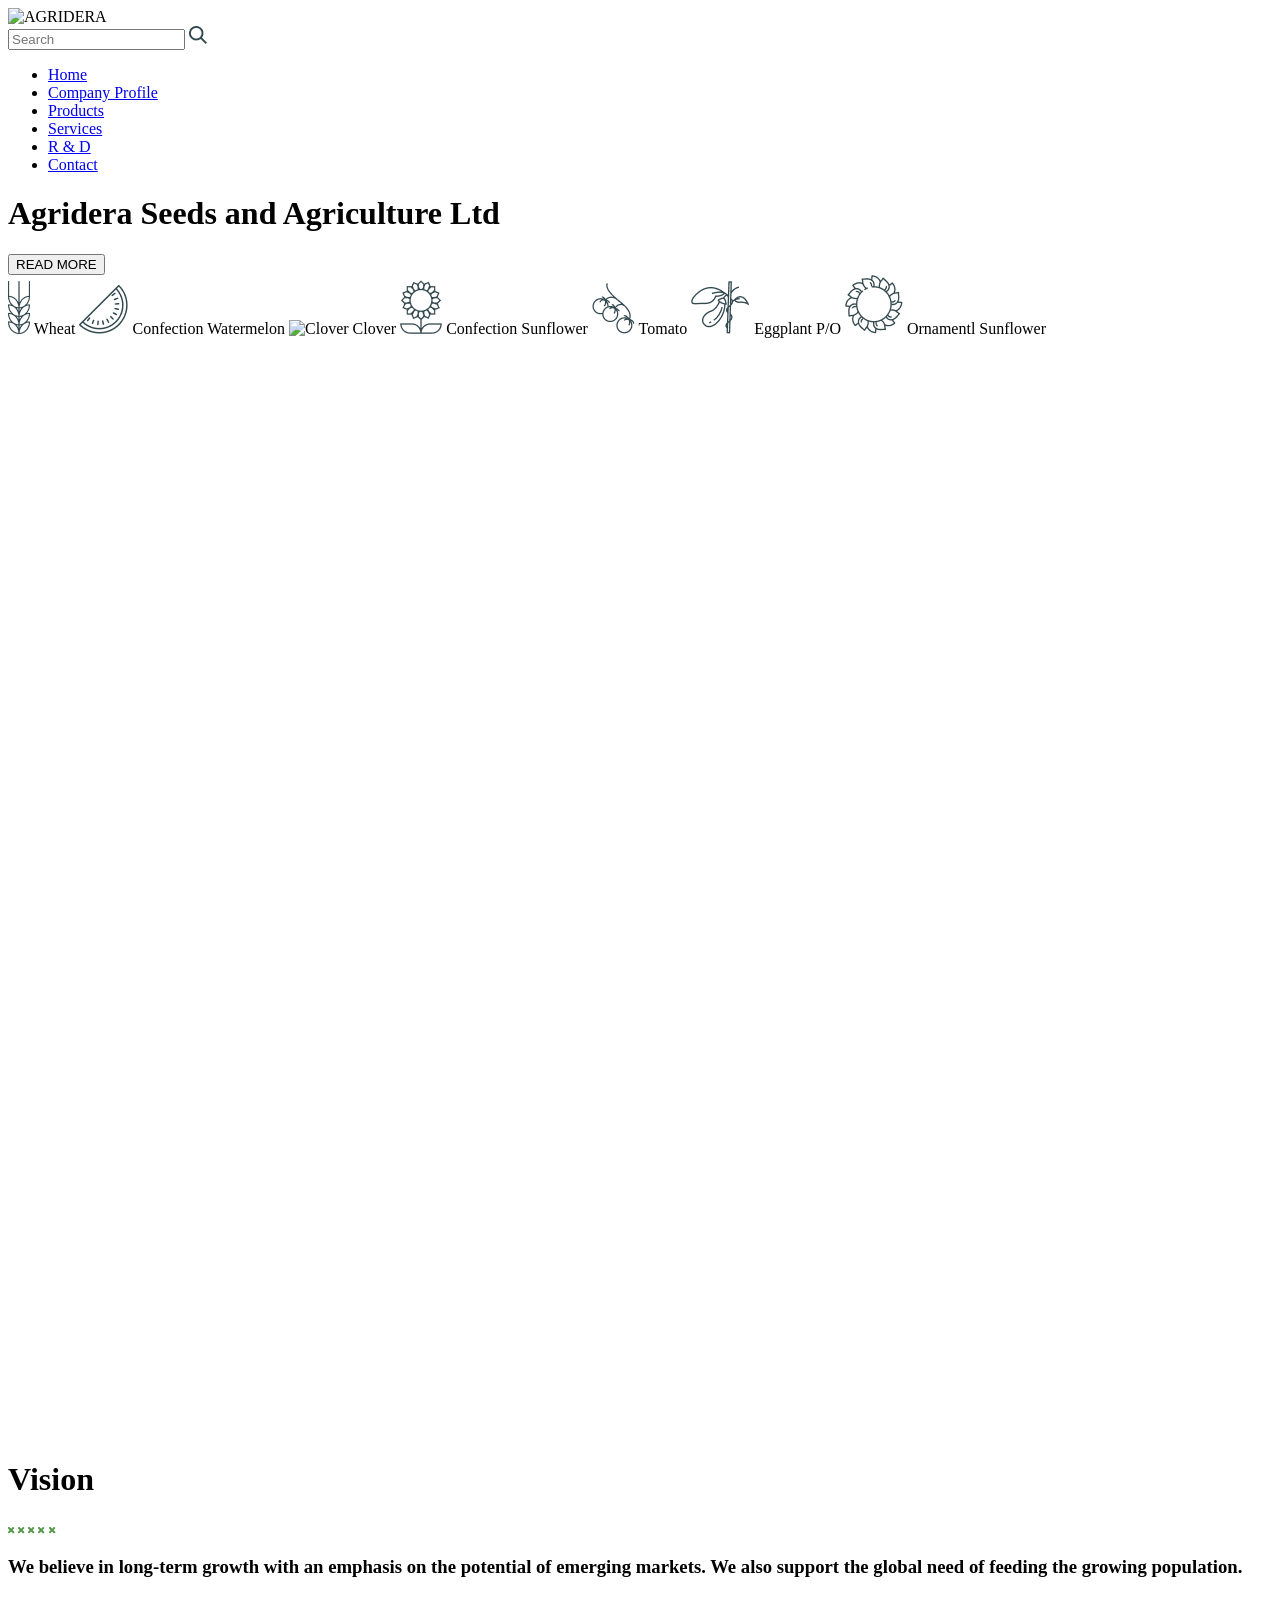
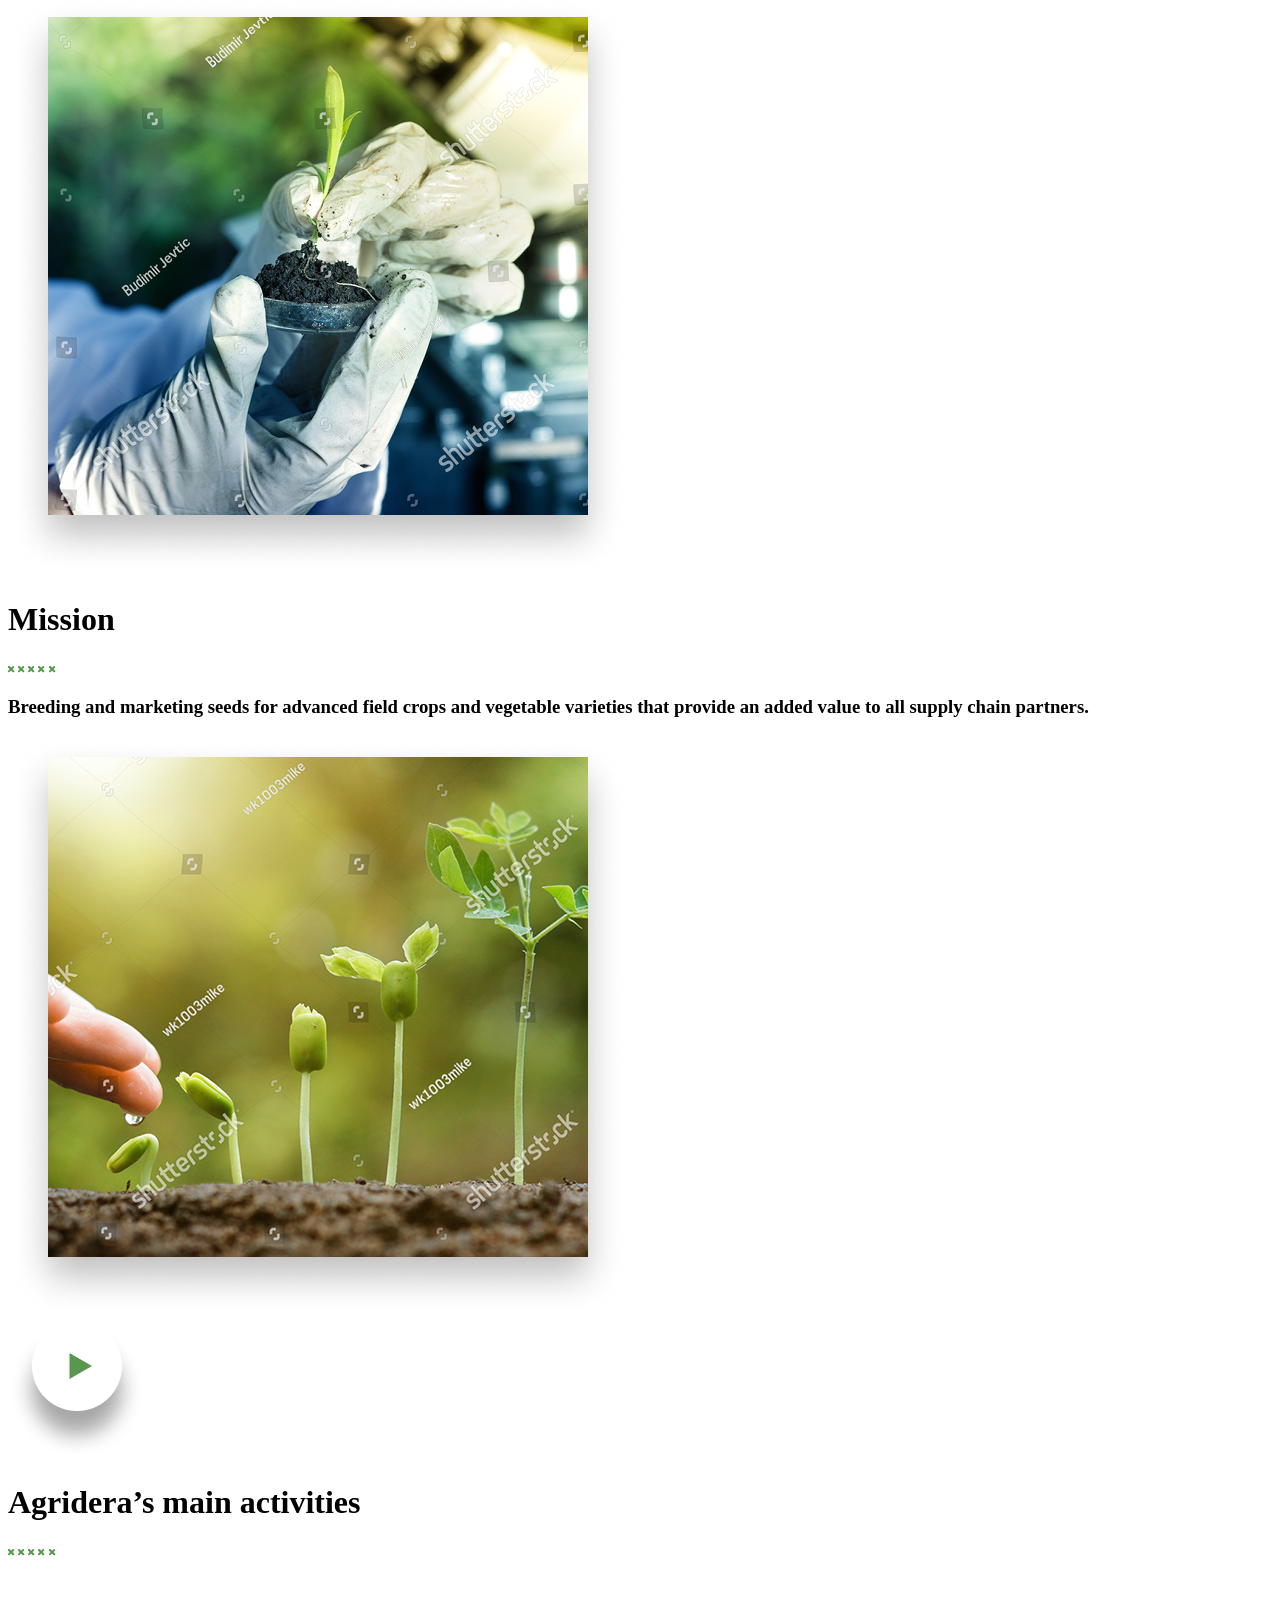
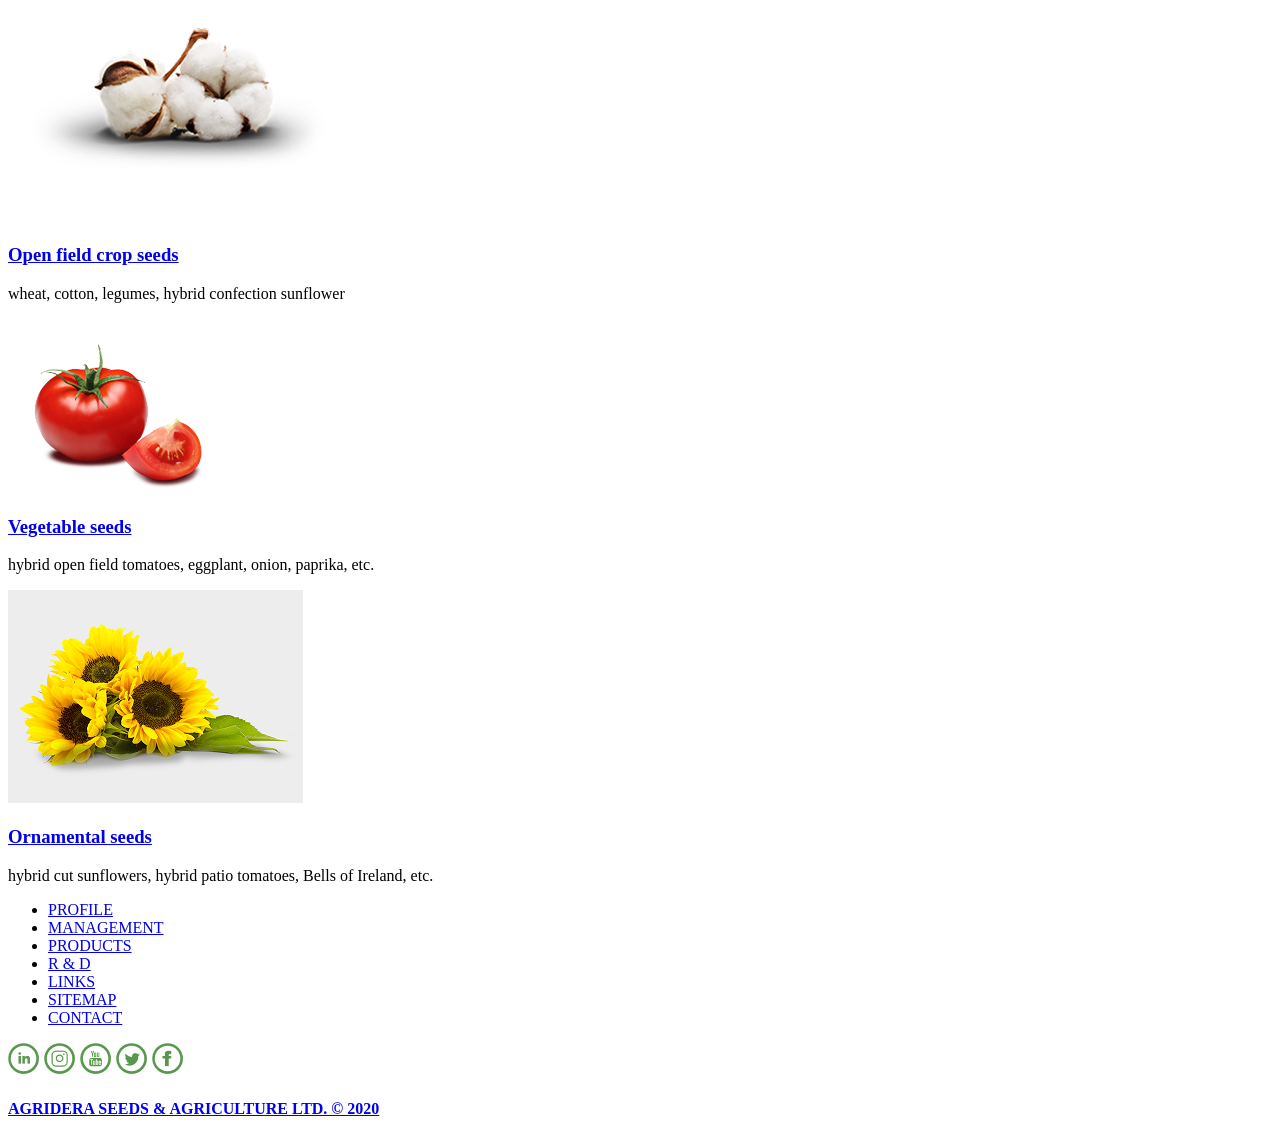
==== index.html @ d7cf4817 "Add files via upload" ====
<!DOCTYPE html>
<html lang="uk">
    
<head>
    <meta charset="UTF-8">
    <meta name="viewport" content="width=device-width, initial-scale=1.0">
    <title>Homepage</title>
    <link rel="stylesheet" href="Homepage.style.css">
    <link rel="img" type="image/png" href="img/Logo.png">
</head>
<body>
<div class="bg">
<!-- Шапка -->

<header>
    <div class="logo">
        <img src="img/logo.png" alt="AGRIDERA">
    </div>
    <div class="search">
        <input type="text" placeholder="Search">
        <a href="#"><img src="img/icon/ico_search.png" alt="Search img" class="search-img"></a>
        
    </div>
    <div class="podmeny">
        <nav>
            <ul>
                <li><a href="#home">Home</a></li>
                <li><a href="#company-profile">Company Profile</a></li>
                <li><a href="#products">Products</a></li>
                <li><a href="#services">Services</a></li>
                <li><a href="#rnd">R & D</a></li>
                <li><a href="#contact">Contact</a></li>
            </ul>
        </nav>
    </div>
</header> 
    <div class="header-text">
        <h1>Agridera Seeds and Agriculture Ltd</h1>
        <button>READ MORE</button>
    </div>
</div>

<div class="tags">
    <span><img src="img/Kolos.png" alt="Wheat"> Wheat</span>
    <span><img src="img/Water.png" alt="Confection Watermelon"> Confection Watermelon</span>
    <span><img src="img/klewer.png" alt="Clover"> Clover</span>
    <span><img src="img/San.png" alt="Confection Sunflower"> Confection Sunflower</span>
    <span><img src="img/Cheri.png" alt="Tomato"> Tomato</span>
    <span><img src="img/Bakl.png" alt="Eggplant P/O"> Eggplant P/O</span>
    <span><img src="img/Ornament.png" alt="Ornamentl Sunflower"> Ornamentl Sunflower</span>

</div>

<div class="back">

    <div class="bg2">
        <img src="img/bg2.png" alt="bg2">
        <div class="opis">
            <h1>Vision</h1>
            <img src="img/Union.png" alt="Union">
            <h3>We believe in long-term growth with an emphasis on the potential of emerging markets. We also support the global need of feeding the growing population.</h3>
        </div>
        <div class="Union2">
            <img src="img/img2.png" alt="Union2">
        </div>
        <div class="opis2">
            <h1>Mission</h1>
            <img src="img/Union.png" alt="Union">
            <h3>Breeding and marketing seeds for advanced field crops and vegetable varieties that provide an added value to all supply chain partners.</h3>
        </div>
        <div class="Rost">
            <img src="img/img1.png" alt="Rost">
        </div>
        <div class="but1">
            <img src="img/btn_play.png" alt="btn">
        </div>
    </div>

    <div class="container">
        <h1 class="title">Agridera’s main activities</h1>
        <div class="star">
            <img src="img/Union.png" alt="Union">
        </div>
        <div class="cards">
            <div class="card">
                <a href="#">
                    <img src="img/onion.png" alt="Cotton">
                </a>
                <h3><a href="#">Open field crop seeds</a></h3>
                <p>wheat, cotton, legumes, hybrid confection sunflower</p>
            </div>
            <div class="card">
                <a href="#">
                    <img src="img/tomato.png" alt="Tomato">
                </a>
                <h3><a href="#">Vegetable seeds</a></h3>
                <p>hybrid open field tomatoes, eggplant, onion, paprika, etc.</p>
            </div>
            <div class="card">
                <a href="#">
                    <img src="img/31.png" alt="Sunflower">
                </a>
                <h3><a href="#">Ornamental seeds</a></h3>
                <p>hybrid cut sunflowers, hybrid patio tomatoes, Bells of Ireland, etc.</p>
            </div>
        </div>
    </div>
</div>
<div class="back2">
    <div class="podfuter">
        <nav>
            <ul>
                <li><a href="#">PROFILE</a></li>
                <li><a href="#">MANAGEMENT</a></li>
                <li><a href="#">PRODUCTS</a></li>
                <li><a href="#">R & D</a></li>
                <li><a href="#">LINKS</a></li>
                <li><a href="#">SITEMAP</a></li>
                <li><a href="#">CONTACT</a></li>
            </ul>
        </nav>
        <div class="social-icons">
            <a href="#"><img src="img/icon/Ico_in.png" alt="IN"></a>
            <a href="#"><img src="img/icon/Ico_inst.png" alt="Instagram"></a>
            <a href="#"><img src="img/icon/Ico_tube.png" alt="Youtube"></a>
            <a href="#"><img src="img/icon/Ico_tw.png" alt="Twiter"></a>
            <a href="#"><img src="img/icon/Ico_fb.png" alt="Facebook"></a>
        </div>
    </div>
</div>
<div class="futer">
    <a href="#"><h4>AGRIDERA SEEDS & AGRICULTURE LTD. © 2020</h4></a>
</div>
</body>
</html>
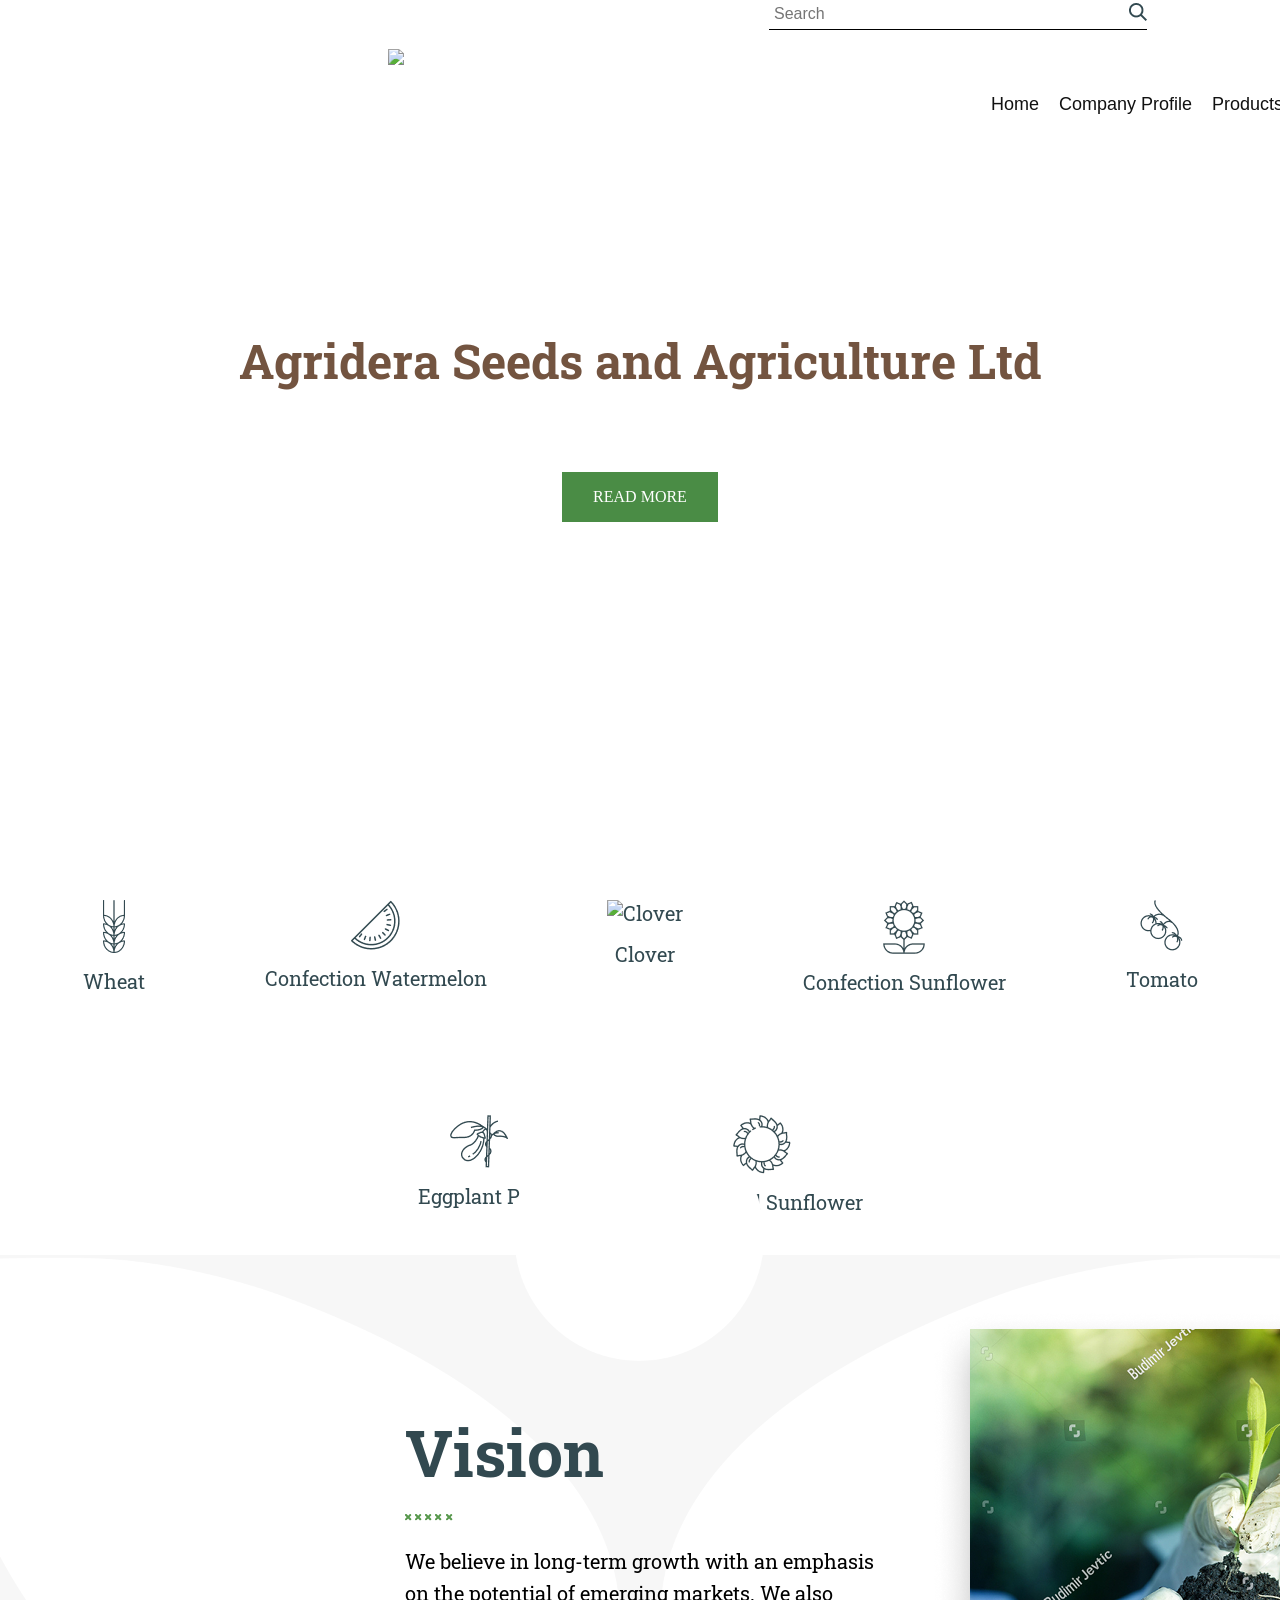
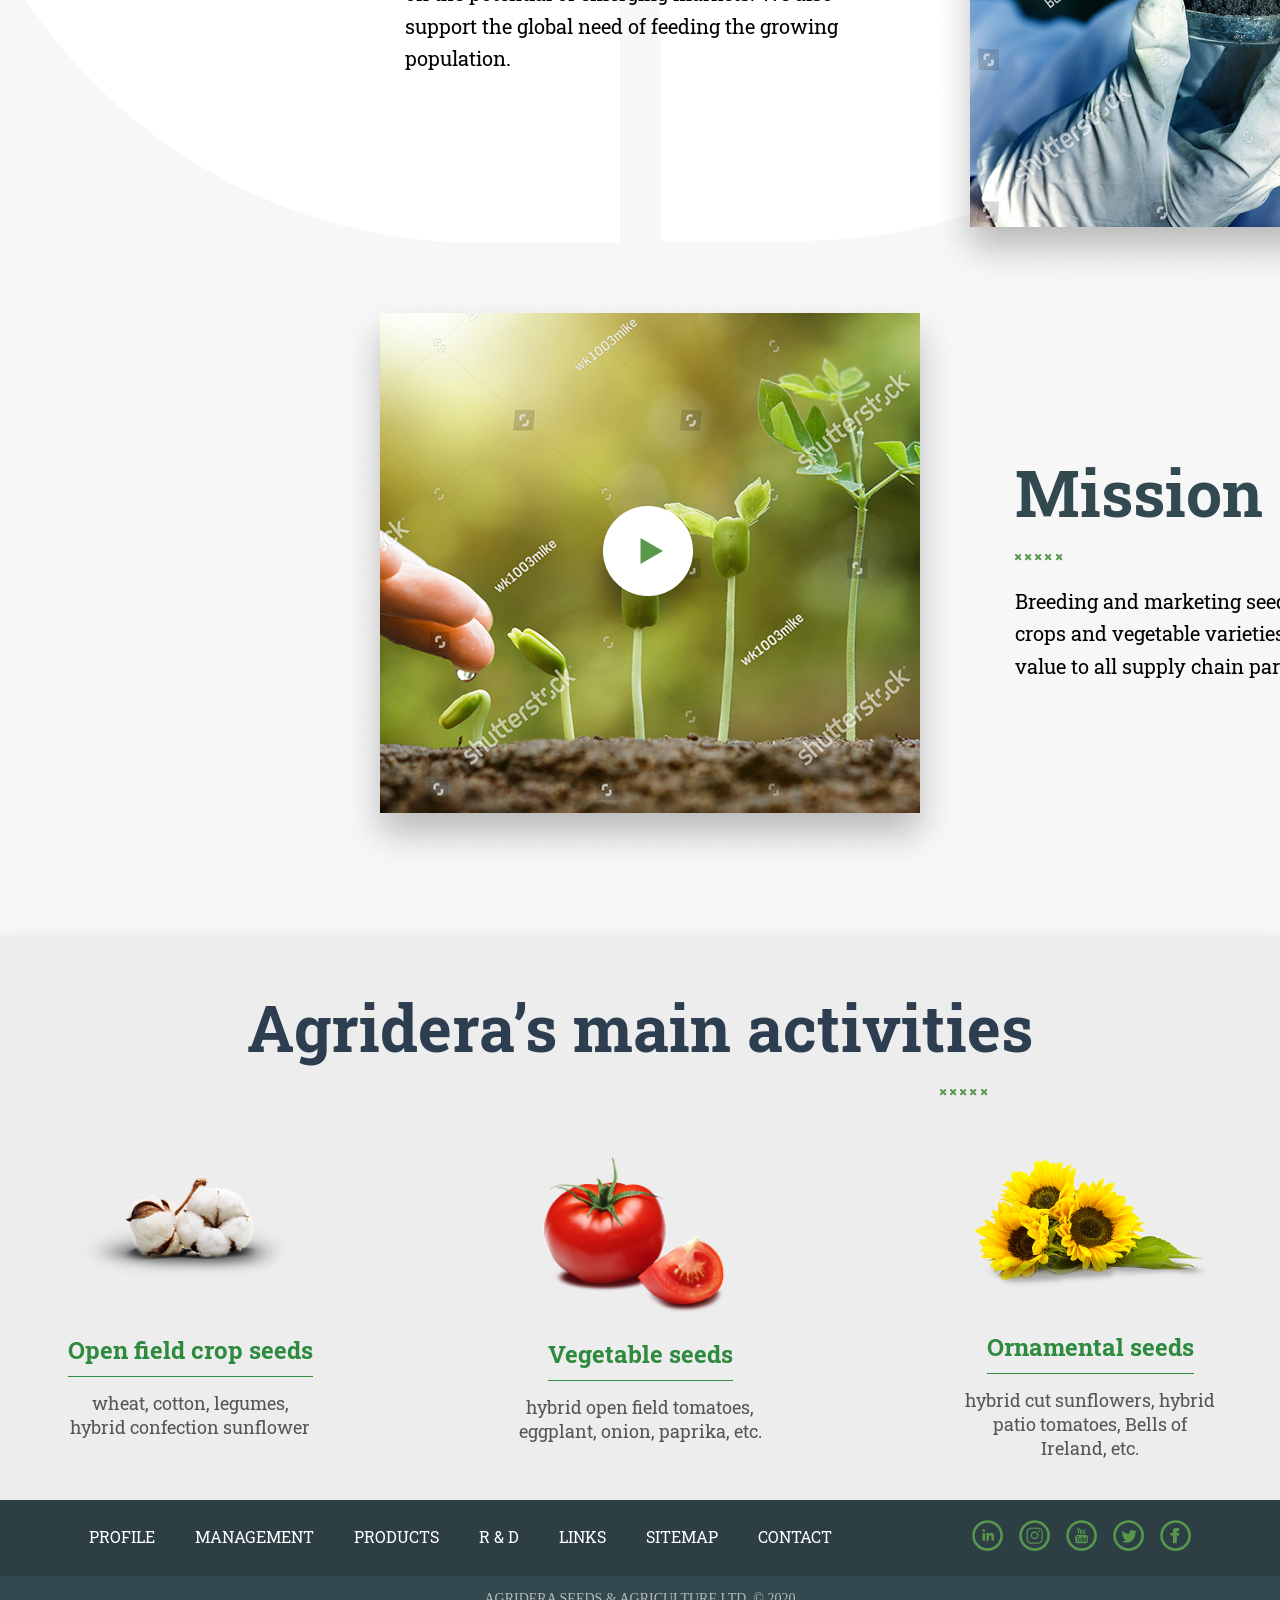
==== commit 519a30ee: "Add files via upload" ====
--- a/index.html
+++ b/index.html
@@ -5,7 +5,7 @@
     <meta charset="UTF-8">
     <meta name="viewport" content="width=device-width, initial-scale=1.0">
     <title>Homepage</title>
-    <link rel="stylesheet" href="Homepage.style.css">
+    <link rel="stylesheet" href="index.style.css">
     <link rel="img" type="image/png" href="img/Logo.png">
 </head>
 <body>
--- a/index.style.css
+++ b/index.style.css
@@ -0,0 +1,412 @@
+@import url('https://fonts.googleapis.com/css2?family=Roboto+Slab:wght@100..900&family=Roboto:ital,wght@0,100..900;1,100..900&display=swap');
+
+
+* {
+    margin: 0;
+    padding: 0;
+
+}
+
+body {
+    font-family: 'Roboto Slab', 'sans-serif';
+    font-weight: 400;
+}
+a {
+    text-decoration: none;
+}
+img {
+    max-width: 100%;
+}
+
+/* Шапка */
+.bg {
+    background: url('img/bg.jpg') no-repeat center center/cover;
+    height: 850px;
+    display: flex;
+    flex-direction: column;
+    justify-content: center;
+    align-items: center;
+    text-align: center;
+    color: #fff;
+    position: relative;
+}
+
+/* Шапка */
+header {
+    width: 100%;
+    display: flex;
+    justify-content: space-between;
+    align-items: center;
+
+    position: absolute;
+    top: 0;
+    left: 0;
+    right: 0;
+
+}
+
+.logo img {
+    height: 113px;
+    width: 226px;
+    margin-top: 20px;
+    margin-left: 388px;
+    mix-blend-mode: darken;
+}
+
+/*search*/
+.search {
+    position: relative;
+    display: flex;
+    align-items: center;
+    margin-left: 150px;
+    margin-bottom: 70px;
+}
+
+.search input {
+    background: transparent;
+    border: none;
+    padding: 5px;
+    outline: none;
+    color: black;
+    font-size: 16px;
+    width: 350px;
+}
+
+.search-icon {
+    width: 20px;
+    height: 20px;
+    margin-left: 50px;
+}
+.search::after {
+    content: "";
+    position: absolute;
+    bottom: -2px;
+    left: 0;
+    width: 100%;
+    height: 1px;
+    background: black;
+}
+
+
+/* podmeny */
+.podmeny nav ul {
+    list-style: none;
+    display: flex;
+    gap: 20px;
+    margin: 0;
+    padding: 0;
+    margin-top: 30px;
+    position: absolute;
+    width: 499px;
+    height: 26px;
+    left: 991px;
+    top: 61px;
+    white-space: nowrap;
+}
+
+.podmeny nav ul li {
+    display: inline;
+}
+
+.podmeny nav ul li a {
+    font-family: 'Heebo', sans-serif;
+    font-style: normal;
+    font-weight: 500;
+    font-size: 18px;
+    line-height: 26px;
+    text-align: right;
+    color: #111;
+    text-decoration: none;
+    
+}
+
+.podmeny nav ul li a:hover {
+    text-decoration: underline;
+}
+
+
+/* Заголовок и кнопка */
+.header-text h1 {
+    font-size: 48px;
+    font-weight: bold;
+    margin-bottom: -60px;
+    color: #735440;
+    font-weight: 700;
+}
+
+.header-text button {
+    background: #4a8c45;
+    color: #fff;
+    padding: 12px 24px;
+    border: none;
+    font-size: 16px;
+    cursor: pointer;
+    font-family: 'Roboto';
+    font-weight: 400;
+    gap: 10px;
+    padding-top: 16px;
+    padding-right: 31px;
+    padding-bottom: 16px;
+    padding-left: 31px;
+    margin-top: 140px
+    
+}
+
+.header-text button:hover {
+    background: #3b6e36;
+}
+
+.tags {
+    display: flex;
+    flex-wrap: wrap; /* Чтобы элементы переносились */
+    gap: 20px; 
+    justify-content: center; 
+    gap: 120px;
+    margin-top: 50px;
+    margin-bottom: 40px;
+}
+
+.tags span {
+    display: flex;
+    flex-direction: column; 
+    align-items: center; 
+    text-align: center;
+    font-size: 20px;
+    font-weight: 400;
+    color: #324950;
+    gap: 10px;
+}
+
+.tags img {
+    height: auto;
+    margin-bottom: 5px; 
+}
+.back{
+    background: #F7F7F7;
+    
+}
+.bg2 img  {
+    position: absolute; 
+    top: 1111.16px; 
+    z-index: 1; 
+}
+
+.opis {
+    position: relative; 
+    width: 495px;
+    height: 285px;
+    z-index: 2; 
+    padding-top: 155px;
+    background: none;
+    padding-left: 405px;
+}
+.opis h1{
+    font-weight: 700;
+    font-size: 64px;
+    color: #324950;
+    padding-bottom: 20px;
+}
+.opis img{
+    position: relative;
+    top: 0px;
+    padding-bottom: 10px;
+}
+.opis h3{
+    font-size: 20px;
+    font-weight: 400;
+    padding-top: 10px;
+    line-height: 162.7%;
+}
+.Union2{
+    position: relative;
+    padding-left: 930px;
+    z-index: 2; 
+    bottom: 1497px;
+}
+
+.opis2 {
+    position: relative; 
+    width: 495px;
+    height: 285px;
+    z-index: 2; 
+    padding-top: 355px;
+    background: none;
+    padding-left: 1015px;
+}
+.opis2 h1{
+    font-weight: 700;
+    font-size: 64px;
+    color: #324950;
+    padding-bottom: 20px;
+}
+.opis2 img{
+    position: relative;
+    top: 0px;
+    padding-bottom: 10px;
+}
+.opis2 h3{
+    font-size: 20px;
+    font-weight: 400;
+    padding-top: 10px;
+    line-height: 162.7%;
+}
+.Rost{
+    position: relative;
+    padding-left: 340px;
+    z-index: 2; 
+    bottom: 1553px;
+    padding-bottom: 100px;
+}
+.but1{
+    position: relative;
+    padding-left: 579px;
+    z-index: 3; 
+    bottom: 1440px;
+    padding-bottom: 10px;
+    height: 90px;
+    width: 90px;
+}
+/*duwn*/
+.container {
+    background: #EDEDED;
+    padding: 40px;
+    box-shadow: 0px 5px 15px rgba(0, 0, 0, 0.1);
+} 
+.container h1 {
+    display: flex;
+    justify-content: center;
+    font-weight: 700;
+    font-size: 64px;
+}
+.star{
+    position: relative;
+    top: 0px;
+    padding-bottom: 10px;
+    padding-left: 900px;
+}
+.title {
+    font-size: 24px;
+    font-weight: bold;
+    color: #2d3e50;
+    padding: 10px;
+
+    display: inline-block;
+    border-radius: 5px;
+}
+.separator {
+    margin: 10px 0;
+    color: #888;
+    font-size: 20px;
+}
+.cards {
+    display: flex;
+    justify-content: center;
+    gap: 200px;
+    margin-top: 20px;
+    
+}
+.card {
+    width: 250px;
+    text-align: center;
+}
+
+.card img {
+    width: 100%;
+    height: auto;
+    display: block;
+    margin: 0 auto 10px;
+    transition: transform 0.2s;
+
+}
+
+.card h3 {
+    display: inline-block;
+    padding-bottom: 5px;
+    margin-bottom: 10px; 
+    margin-top: 10px;
+}
+
+.card img:hover {
+    transform: scale(1.1);
+}
+.card h3 a {
+    font-size: 24px;
+    font-weight: 700;
+    color: #2d8a3e;
+    transition: color 0.2s;
+    padding-bottom: 10px;
+    border-bottom: 1px solid #2d8a3e ;
+    
+}
+.card h3 a:hover {
+    color: #1a5d2a;
+}
+.card p {
+    font-size: 18px;
+    color: #555;
+    padding-top: 10px;
+}
+.back2{
+    background: #2D3F45;
+}
+.podfuter {
+    display: flex;
+    justify-content: center; 
+    align-items: center;
+    gap: 40px; 
+    padding: 20px 0;
+    font-weight: 400;
+}
+
+.podfuter nav ul {
+    display: flex;
+    gap: 40px;
+    margin: 0;
+    padding: 0;
+    list-style: none;
+}
+
+.podfuter nav ul li {
+    display: inline;
+}
+
+.podfuter nav ul li a {
+    font-weight: 400;
+    font-size: 16px;
+    text-align: center;
+    color: #FFFFFF;
+    line-height: 142.7%;
+}
+
+.podfuter nav ul li a:hover {
+    text-decoration: underline;
+}
+
+.social-icons {
+    display: flex;
+    gap: 15px;
+    margin-left: 100px;
+}
+
+.social-icons img {
+    height: auto;
+    transition: transform 0.2s;
+}
+
+.social-icons img:hover {
+    transform: scale(1.1);
+}
+
+.futer{
+    background: #324950;
+}
+.futer h4{
+    display: flex;
+    justify-content: center; 
+    padding: 15px 0;
+    font-weight: 400;
+    color: #B9B9B9;
+    font-family: 'Roboto';
+    font-size: 14px;
+    
+}
